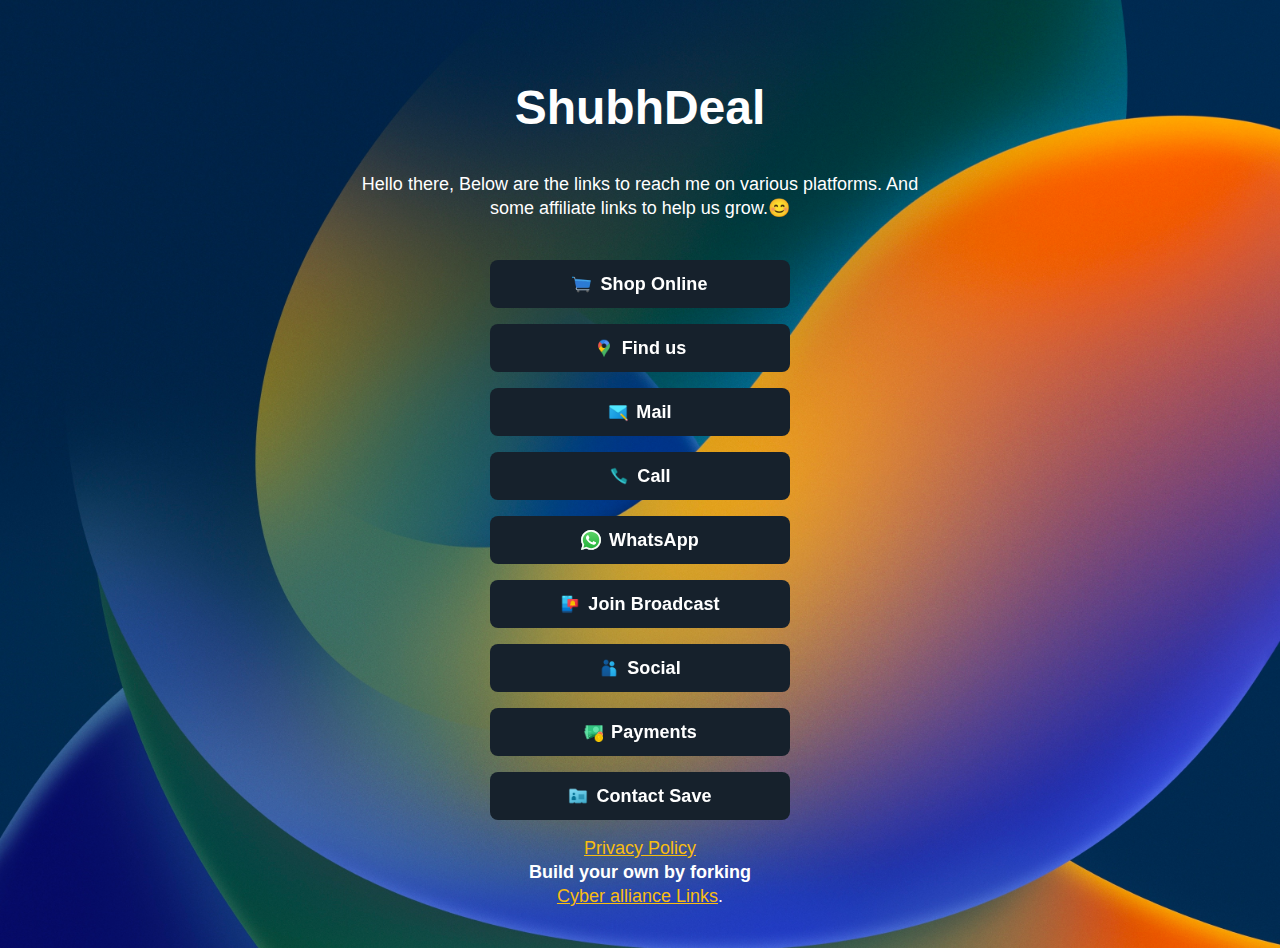
==== index.html @ a8358340 "Update index.html" ====
<!doctype html>
<html class="no-js" lang="en">

<head>
  <meta charset="utf-8">
  <title>Shubhdeal</title>
  <meta name="description" content="Looking for iPhones ? iPads ? or Android Phones ? well you've Come to the right place.">
  <meta name="author" content="Yudhvir Singh Godara">
  <meta name="viewport" content="width=device-width, initial-scale=1">
  
  <meta property="og:title" content="Shubhdeal" />
  <meta property="og:type" content="website" />
  <meta property="og:image" content="https://link.shubhdeal.com/img/og.image/og.index.192.png" />
  <meta property="og:image:width" content="192">
  <meta property="og:image:height" content="192">

  <link rel="manifest" href="site.webmanifest">
  <link rel="apple-touch-icon" href="https://link.shubhdeal.com/img/apple-touch.png">

  <link rel="stylesheet" href="css/normalize.css">

  <link rel="stylesheet" href="css/main-dark.css">

  <!-- Brand Styles -->
  <link rel="stylesheet" href="css/brands.css">

  <!-- 3rd Party CSS -->
  <link rel="stylesheet" href="css/hover-min.css">
  <link rel="stylesheet" href="css/animate.css">


  <meta name="theme-color" content="#fafafa">
</head>

<body>

  

  <!-- Primary Page Layout
  –––––––––––––––––––––––––––––––––––––––––––––––––– -->
  <div class="container">
    <div class="row">
      <div class="column" style="margin-top: 10%">

        <!-- Your Image Here -->
        <!-- <img class="fadein" src="img/new/Logo Banner 4X.png" alt="shubhdeal logo"> -->

        <!-- Title -->
        <h1>ShubhDeal</h1>

        <!-- Short Bio -->
        <p>Hello there, Below are the links to reach me on various platforms.
          And some affiliate links to help us grow.😊 </p>

        <!-- Hire -->
        <a class="button button-col1 button-entrance hvr-grow hvr-icon-wobble-vertical" href="https://iswap.in" target="_blank" rel="noopener">
          <img class="icon fadein hvr-icon" src="img/logo-min.png" alt="Shop Logo">Shop Online</a>
        <br>

        <!-- Location -->
        <a class="button button-col1 button-entrance hvr-grow hvr-icon-wobble-vertical" href="find.html" target="_blank" rel="noopener">
          <img class="icon fadein hvr-icon" src="img/icons/gmaps.png" alt="Location Logo">Find us</a>
        <br>        

        <!-- Email -->
        <a class="button button-col1 button-entrance hvr-grow hvr-icon-wobble-vertical" href="mailto:info@shubhdeal.com,?cc=essel.zone1@gmail.com" target="_blank" rel="noopener">
          <img class="icon fadein hvr-icon" src="img/icons/mail.png " alt="Mail icon">Mail</a>
        <br>

        <!-- Call -->
        <a class="button button-col1 button-entrance hvr-grow hvr-icon-wobble-vertical" href="tel:+918800414231" target="" rel="noopener">
          <img class="icon fadein hvr-icon" src="img/icons/call.png" alt="phone icon">Call</a>
        <br>
        
        <!-- YouTube
        <a class="button button-col1 button-entrance hvr-grow hvr-icon-wobble-vertical" href="https://www.youtube.com/channel/UCI3DffLrd5t0eqN7KQrfRjg?sub_confirmation=1" target="_blank" rel="noopener">
            <img class="icon fadein hvr-icon" src="img/icons/youtube.svg" alt="YouTube Logo">YouTube</a>
        <br> -->

        <!-- WhatsApp -->
        <a class="button button-col1 button-entrance hvr-grow hvr-icon-wobble-vertical" href="https://wa.me/918800414231" target="_blank" rel="noopener">
            <img class="icon fadein hvr-icon" src="img/icons/whatsapp.svg" alt="WhatsApp Logo">WhatsApp</a>
        <br>

        <!-- Broadcast -->
        <a class="button button-col1 button-entrance hvr-grow hvr-icon-wobble-vertical" href="https://wa.me/918800414231?text=Hi%2C%20I%20would%20like%20to%20join%20iSwap%20Broadcast%20list%20to%20get%20notified%20by%20latest%20and%20greatest%20deals%20from%20iSwap." target="_blank" rel="noopener">
          <img class="icon fadein hvr-icon" src="img/icons/bell.png" alt="Notification Logo">Join Broadcast</a>
        <br>        

        <!--Social.html-->
        <a class="button button-col1 button-entrance hvr-grow hvr-icon-wobble-vertical" href="social.html" target="" rel="noopener">
          <img class="icon fadein hvr-icon" src="img/icons/social.png" alt="Social Logo">Social</a>
        <br>
        
        <!--pay.html-->  
        <a class="button button-col1 button-entrance hvr-grow hvr-icon-wobble-vertical" href="pay.html" target="" rel="noopener">
          <img class="icon fadein hvr-icon" src="img/icons/pay.png" alt="Payment icon">Payments</a>
        <br>

        <!--contact-->
        <a class="button button-col1 button-entrance hvr-grow hvr-icon-wobble-vertical" href="files/contact.vcf" download rel="noopener">
          <img class="icon fadein hvr-icon" src="img/icons/contact.png" alt="Payment icon">Contact Save</a>
        <br>        

        <!--404.html-->  
        <!-- <a class="button button-col1 button-entrance hvr-grow hvr-icon-wobble-vertical" href="asd.html" target="" rel="noopener">
          <img class="icon fadein hvr-icon" src="img/icons/misc.png" alt="Payment icon">404 Demo</a>
        <br>           -->

        <!--affiliate.html-->
        <!-- <a class="button button-col1 button-entrance hvr-grow hvr-icon-wobble-vertical" href="affiliate.html" target="" rel="noopener">
          <img class="icon fadein hvr-icon" src="img/icons/affiliate.png" alt="adv Logo">Affiliate Links</a>
        <br> -->
        
        <!--misc.html-->
        <!-- <a class="button button-col1 button-entrance hvr-grow hvr-icon-wobble-vertical" href="misc.html" target="" rel="noopener">
          <img class="icon fadein hvr-icon" src="img/icons/misc.png" alt="misc Logo">Miscellaneous</a>
        <br> -->

        <!--Footer-->
        
        <p><a href="privacy.html">Privacy Policy</a>
        <br>
        <strong>Build your own by forking</strong>
        <br>
        <a href="https://github.com/godarayudhvir/CA-Links" target="_blank" rel="noopener">Cyber alliance Links</a>.</p>

      </div>
    </div>
  </div>

  <!-- End Document
  –––––––––––––––––––––––––––––––––––––––––––––––––– -->

  <script src="js/vendor/modernizr-3.11.2.min.js"></script>
  <script src="js/vendor/push.min.js"></script>
  <script src="js/vendor/serviceWorker.min.js"></script>
  <script src="js/plugins.js"></script>
  <script src="js/main.js"></script>

  <!-- Google Analytics: change UA-XXXXX-Y to be your site's ID. -->
  <!-- <script>
    window.ga = function () { ga.q.push(arguments) }; ga.q = []; ga.l = +new Date;
    ga('create', 'UA-XXXXX-Y', 'auto'); ga('set', 'anonymizeIp', true); ga('set','transport','beacon'); ga('send', 'pageview')
  </script>
  <script src="https://www.google-analytics.com/analytics.js" async></script> -->

  <script>
    // Check that service workers are supported
    if ('serviceWorker' in navigator) {
      // Use the window load event to keep the page load performant
      window.addEventListener('load', () => {
        navigator.serviceWorker.register('/service-worker.js');
      });
    }

    // Push Notification
    Push.create("Thanks for Checking us out.",{
            body: "Dont't forget to Signup for Broadcast",
            link: 'pay',
            icon: 'icon.png',  
            timeout: 200000,
        })
    </script>

</body>

</html>
---- css/main-dark.css ----
/*
* cyberlink V1
* https://cyberlink.com
* Free to use under the MIT license.
* http://www.opensource.org/licenses/mit-license.php
* 12/21/2019
*
* Built using:
*
* Skeleton V2.0.4
* Copyright 2014, Dave Gamache
* www.getskeleton.com
* Free to use under the MIT license.
* http://www.opensource.org/licenses/mit-license.php
* 12/29/2014
*/

/* Table of contents
––––––––––––––––––––––––––––––––––––––––––––––––––
- Grid
- Base Styles
- Typography
- Links
- Code
- Spacing
- Utilities
*
* You'll find the button css in css/brands.css.
*
*/

/* Grid
–––––––––––––––––––––––––––––––––––––––––––––––––– */
.container {
    position: relative;
    width: 100%;
    max-width: 600px;
    text-align: center;
    margin: 0 auto;
    padding: 0 20px;
    box-sizing: border-box;
  }
  .container-left {
    position: relative;
    width: 100%;
    max-width: 600px;
    text-align: left;
    margin: 0 auto;
    padding: 0 20px;
    box-sizing: border-box;
  }
  .column {
    position: center;
    width: 100%;
    float: center;
    box-sizing: border-box;
  }
  
  /* For devices larger than 400px */
  @media (min-width: 400px) {
    .container {
      width: 85%;
      padding: 0;
    }
  }
  
  /* For devices larger than 550px */
  @media (min-width: 550px) {
    .container {
      width: 80%;
    }
    .column,
    .columns {
      margin-left: 0;
    }
    .column:first-child,
    .columns:first-child {
      margin-left: 0;
    }
  }
  
  /* Base Styles
  –––––––––––––––––––––––––––––––––––––––––––––––––– */
  /* NOTE
  html is set to 62.5% so that all the REM measurements throughout Skeleton
  are based on 10px sizing. So basically 1.5rem = 15px :) */
  
  html {
    font-size: 100%; }
  body {
    background-image: url("/img/BG/iOS-16/Dark.jpg");
    background-repeat: no-repeat;
    background-size: cover;
    background-color: #212d3a;
    font-size: 18px;
    line-height: 24px;
    font-weight: 400;
    font-family: "Open Sans", "HelveticaNeue", "Helvetica Neue", Helvetica, Arial, sans-serif;
    color: #FFFFFF; }  
  
  /* Typography
  –––––––––––––––––––––––––––––––––––––––––––––––––– */
  h1 {
    margin-top: 0;
    margin-bottom: 16px;
    font-weight: 800;
  }
  h1 {
    font-size: 24px;
    line-height: 64px;
    letter-spacing: 0;
  }
  
  /* Larger than phablet */
  @media (min-width: 550px) {
    h1 {
      font-size: 48px;
      line-height: 96px;
    }
  }
  
  p {
    margin-top: 0;
  }
  
  /* Links
  –––––––––––––––––––––––––––––––––––––––––––––––––– */
  a {
    color: #f8bd11;
  }
  a:hover {
    color: #ffffff;
  }
  
  /* Code
  –––––––––––––––––––––––––––––––––––––––––––––––––– */
  code {
    padding: 0.2rem 0.5rem;
    margin: 0 0.2rem;
    font-size: 90%;
    white-space: nowrap;
    background: #f1f1f1;
    border: 1px solid #e1e1e1;
    border-radius: 4px;
  }
  pre > code {
    display: block;
    padding: 1rem 1.5rem;
    white-space: pre;
  }
  
  /* Spacing
  –––––––––––––––––––––––––––––––––––––––––––––––––– */
  button,
  .button {
    margin-bottom: 1rem;
  }
  input,
  textarea,
  select,
  fieldset {
    margin-bottom: 1.5rem;
  }
  pre,
  blockquote,
  dl,
  figure,
  p,
  ol {
    margin-bottom: 2.5rem;
  }
  
  /* Utilities
  –––––––––––––––––––––––––––––––––––––––––––––––––– */
  .u-full-width {
    width: 100%;
    box-sizing: border-box;
  }
  .u-max-full-width {
    max-width: 100%;
    box-sizing: border-box;
  }
  .u-pull-right {
    float: right;
  }
  .u-pull-left {
    float: left;
  }
  
  /* Misc
  –––––––––––––––––––––––––––––––––––––––––––––––––– */
  hr {
    margin-top: 3rem;
    margin-bottom: 3.5rem;
    border-width: 0;
    border-top: 1px solid #e1e1e1;
  }
  /* Radius values:
  
  10%-40%: Squircles
  50% (default): True circle
  */
  .avatar {
    width: 128px;
    height: 128px;
    object-fit: cover;
    background-position: center;
    border-radius: 50%;
  }
---- css/brands.css ----
/*
* cyberlink.io
* Skeleton V2.0.4
* Copyright 2014, Dave Gamache
* www.getskeleton.com
* Free to use under the MIT license.
* http://www.opensource.org/licenses/mit-license.php
* 12/29/2014
*/

/*
* Built using on:
* Skeleton V2.0.4
* Copyright 2014, Dave Gamache
* www.getskeleton.com
* Free to use under the MIT license.
* http://www.opensource.org/licenses/mit-license.php
* 12/29/2014
*/

/* Table of contents
––––––––––––––––––––––––––––––––––––––––––––––––––

- Buttons
- Brand Styles

*/

/* Buttons
–––––––––––––––––––––––––––––––––––––––––––––––––– */

.button,
button {
  display: inline-block;
  text-decoration: none;
  height: 48px;
  text-align: center;
  vertical-align: middle;
  font-size: 18px;
  width: 300px;
  font-weight: 700;
  line-height: 48px;
  letter-spacing: 0.1px;
  white-space: wrap;
  border-radius: 8px;
  cursor: pointer;
}
button:hover,
.button:focus {
  color: #333;
  border-color: #888;
  outline: 0;
}
.button.button-primary {
  color: #fff;
  filter: brightness(90%);
}
.button.button-primary:hover,
.button.button-primary:focus {
  color: #fff;
  filter: brightness(90%);
}

/* Brand Icons
–––––––––––––––––––––––––––––––––––––––––––––––––– */

.icon {
  padding: 0px 8px 3.5px 0px;
  vertical-align: middle;
  width: 20px;
  height: 20px;
}

/* Brand Styles
–––––––––––––––––––––––––––––––––––––––––––––––––– */

/* Default (this is great for your own brand color!) */
.button.button-default {
  color: #ffffff;
  background-color: #0085ff;
}
.button.button-default:hover,
.button.button-default:focus {
  filter: brightness(90%);
}

/* col1 */
.button.button-col1 {
  color: #ffffff;
  background-color: #16212c;
}
.button.button-col1:hover,
.button.button-col1:focus {
  filter: brightness(90%);
}

/* Amazon */
.button.button-amazon {
  color: #000000;
  background-color: #ffffff;
}
.button.button-amazon:hover,
.button.button-amazon:focus {
  filter: brightness(90%);
}

/* Apple App Store */
.button.button-appstore {
  color: #ffffff;
  background-color: #000000;
}
.button.button-appstore:hover,
.button.button-appstore:focus {
  filter: brightness(90%);
}

/* Apple Music */
.button.button-apple-music {
  color: #ffffff;
  background-color: #000000;
}
.button.button-apple-music:hover,
.button.button-apple-music:focus {
  filter: brightness(90%);
}

/* Apple Music Alt */
.button.button-apple-music-alt {
  color: #ffffff;
  background-image: linear-gradient(to bottom, #FB5C74, #FA233B);
}
.button.button-apple-music-alt:hover,
.button.button-apple-music-alt:focus {
  filter: brightness(90%);
}

/* Apple Podcasts */
.button.button-apple-podcasts {
  color: #ffffff;
  background-color: #000000;
}
.button.button-apple-podcasts:hover,
.button.button-apple-podcasts:focus {
  filter: brightness(90%);
}

/* Apple Podcasts Alt */
.button.button-apple-podcasts-alt {
  color: #ffffff;
  background-image: linear-gradient(to bottom, #F452FF, #832BC1);
}
.button.button-apple-podcasts-alt:hover,
.button.button-apple-podcasts-alt:focus {
  filter: brightness(90%);
}

/* Bandcamp */
.button.button-bandcamp {
  color: #ffffff;
  background-color: #1d9fc3;
}
.button.button-bandcamp:hover,
.button.button-bandcamp:focus {
  filter: brightness(90%);
}

/* Buy Me a Coffee */
.button.button-coffee {
  color: #100a26;
  background-color: #ffdd00;
}
.button.button-coffee:hover,
.button.button-coffee:focus {
  filter: brightness(90%);
}

/* Clubhouse */
.button.button-clubhouse {
  color: #1F1F1A;
  background-color: #F1EFE3;
}
.button.button-coffee:hover,
.button.button-coffee:focus {
  filter: brightness(90%);
}

/* Cash App */
.button.button-cashapp {
  color: #ffffff;
  background-image: linear-gradient(to bottom, #00d64b, #00c244);
}
.button.button-cashapp:hover,
.button.button-cashapp:focus {
  filter: brightness(90%);
}

/* dev.to */
.button.button-dev-to {
  color: #000000;
  background-color: #f5f5f5;
}
.button.button-dev-to:hover,
.button.button-dev-to:focus {
  filter: brightness(90%);
}

/* Discord */
.button.button-discord {
  color: #ffffff;
  background-color: #5865f2;
}
.button.button-discord:hover,
.button.button-discord:focus {
  filter: brightness(90%);
}

/* Etsy */
.button.button-etsy {
  color: #ffffff;
  background-color: #F45800;
}
.button.button-etsy:hover,
.button.button-etsy:focus {
  filter: brightness(90%);
}

/* Facebook */
.button.button-faceb {
  color: #ffffff;
  background-color: #1877f2;
}
.button.button-faceb:hover,
.button.button-faceb:focus {
  filter: brightness(90%);
}

/* Facebook Messenger */
.button.button-messenger {
  color: #ffffff;
  background-image: linear-gradient(
    25deg,
    #0099ff,
    #5f5dff,
    #a033ff,
    #c740cc,
    #ff5280,
    #ff7061
  );
}
.button.button-messenger:hover,
.button.button-messenger:focus {
  filter: brightness(90%);
}

/* Figma */
.button.button-figma {
  color: #ffffff;
  background-color: #000000;
}
.button.button-figma:hover,
.button.button-figma:focus {
  filter: brightness(90%);
}

/* Flickr */
.button.button-flickr {
  color: #ffffff;
  background-color: #000000;
}
.button.button-flickr:hover,
.button.button-flickr:focus {
  filter: brightness(90%);
}

/* GitHub */
.button.button-github {
  color: #ffffff;
  background-color: #000000;
}
.button.button-github:hover,
.button.button-github:focus {
  filter: brightness(90%);
}

/* Gitlab */
.button.button-gitlab {
  color: #ffffff;
  background-color: #6151b2;
}
.button.button-gitlab:hover,
.button.button-gitlab:focus {
  filter: brightness(90%);
}

/* Goodreads */
.button.button-goodreads {
  color: #333333;
  background-color: #f3f1e6;
}
.button.button-goodreads:hover,
.button.button-goodreads:focus {
  filter: brightness(90%);
}

/* Google Play Store */
.button.button-playstore {
  color: #FFFFFF;
  background-color: #000000;
}
.button.button-playstore:hover,
.button.button-playstore:focus {
  filter: brightness(90%);
}

/* Google Podcasts */
.button.button-google-podcasts {
  color: #000000;
  background-color: #FFFFFF;
}
.button.button-google-podcasts:hover,
.button.button-google-podcasts:focus {
  filter: brightness(90%);
}

/* Google Scholar */
.button.button-google-scholar {
  color: #000000;
  background-color: #f5f5f5;
}
.button.button-google-scholar:hover,
.button.button-google-scholar:focus {
  filter: brightness(90%);
}

/* Hashnode */
.button.button-hashnode {
  color: #000000;
  background-color: #ffffff;
}
.button.button-hashnode:hover,
.button.button-hashnode:focus {
  filter: brightness(90%);
}

/* Instagram */
.button.button-instagram {
  color: #ffffff;
  background-image: linear-gradient(-135deg, #1400c8, #b900b4, #f50000);
}
.button.button-instagram:hover,
.button.button-instagram:focus {
  filter: brightness(90%);
}

/* kickstarter */
.button.button-kickstarter {
  color: #ffffff;
  background-color: #05ce78;
}
.button.button-kickstarter:hover,
.button.button-kickstarter:focus {
  filter: brightness(90%);
}

/* Kit */
.button.button-kit {
  color: #ffffff;
  background-color: #000000;
}
.button.button-kit:hover,
.button.button-kit:focus {
  filter: brightness(90%);
}

/* Ko-fi */
.button.button-ko-fi {
  color: #ffffff;
  background-color: #13C3FF;
}
.button.button-ko-fi:hover,
.button.button-ko-fi:focus {
  filter: brightness(90%);
}

/* Letterboxd */
.button.button-letterboxd {
  color: #ffffff;
  background-color: #2c3440;
}
.button.button-letterboxd:hover,
.button.button-letterboxd:focus {
  filter: brightness(90%);
}

/* LinkedIn */
.button.button-linked {
  color: #ffffff;
  background-color: #2867b2;
}
.button.button-linked:hover,
.button.button-linked:focus {
  filter: brightness(90%);
}

/* Mastodon */
.button.button-mastodon {
  color: #ffffff;
  background-color: #17063B;
}
.button.button-mastodon:hover,
.button.button-mastodon:focus {
  filter: brightness(90%);
}

/* Medium */
.button.button-medium {
  color: #ffffff;
  background-color: #000000;
}
.button.button-medium:hover,
.button.button-medium:focus {
  filter: brightness(90%);
}

/* Notion */
.button.button-notion {
  color: #000000;
  border-style: solid;
  border-color: #000000;
  border-width: 2px;
  background-color: #ffffff;
}
.button.button-notion:hover,
.button.button-notion:focus {
  filter: brightness(90%);
}

/* OnlyFans */
.button.button-onlyfans {
  color: #ffffff;
  background-color: #00AEEF;
}
.button.button-onlyfans:hover,
.button.button-onlyfans:focus {
  filter: brightness(90%);
}

/* Patreon */
.button.button-patreon {
  color: #ffffff;
  background-color: #ff424d;
}
.button.button-patreon:hover,
.button.button-patreon:focus {
  filter: brightness(90%);
}

/* PayPal */
.button.button-paypal {
  color: #ffffff;
  background-color: #003087;
}
.button.button-paypal:hover,
.button.button-paypal:focus {
  filter: brightness(90%);
}

/* Pinterest */
.button.button-pinterest {
  color: #000000;
  background-color: #ffe2eb;
}
.button.button-pinterest:hover,
.button.button-pinterest:focus {
  filter: brightness(90%);
}

/* Post.news */
.button.button-post-news {
  color: #ffffff;
  background-color: #678BFF;
}
.button.button-post-news:hover,
.button.button-post-news:focus {
  filter: brightness(90%);
}

/* Producthunt */
.button.button-producthunt {
  color: #da552f;
  border-style: solid;
  border-color: #da552f;
  border-width: 2px;
  background-color: #ffffff;
}
.button.button-producthunt:hover,
.button.button-producthunt:focus {
  filter: brightness(90%);
}

/* Redbubble */
.button.button-redbubble {
  color: #e41321;
  border-style: solid;
  border-color: #e41321;
  border-width: 2px;
  background-color: #ffffff;
}
.button.button-redbubble:hover,
.button.button-redbubble:focus {
  filter: brightness(90%);
}

/* Reddit */
.button.button-reddit {
  color: #000000;
  background-color: #d7dfe2;
}
.button.button-reddit:hover,
.button.button-reddit:focus {
  filter: brightness(90%);
}

/* Signal */
.button.button-signal {
  color: #ffffff;
  background-color: #3a76f0;
}
.button.button-signal:hover,
.button.button-signal:focus {
  filter: brightness(90%);
}

/* Skoob */
.button.button-skoob {
  color: #ffffff;
  background-color: #3189c8;
}
.button.button-skoob:hover,
.button.button-skoob:focus {
  filter: brightness(90%);
}

/* Snapchat */
.button.button-snapchat {
  color: #000000;
  background-color: #fffc00;
}
.button.button-snapchat:hover,
.button.button-snapchat:focus {
  filter: brightness(90%);
}

/* SoundCloud */
.button.button-soundcloud {
  color: #ffffff;
  background-color: #ff5500;
}
.button.button-soundcloud:hover,
.button.button-soundcloud:focus {
  filter: brightness(90%);
}

/* Spotify */
.button.button-spotify {
  color: #191414;
  background-color: #1db954;
}
.button.button-spotify:hover,
.button.button-spotify:focus {
  filter: brightness(90%);
}

/* Spotify Alt */
.button.button-spotify-alt {
  color: #FFFFFF;
  background-color: #191414;
}
.button.button-spotify-alt:hover,
.button.button-spotify-alt:focus {
  filter: brightness(90%);
}

/* Steam */
.button.button-steam {
  color: #ffffff;
  background-color: #171a21;
}
.button.button-steam:hover,
.button.button-steam:focus {
  filter: brightness(90%);
}

/* Strava */
.button.button-strava {
  color: #ffffff;
  background-color: #fc5200;
}
.button.button-strava:hover,
.button.button-strava:focus {
  filter: brightness(90%);
}

/* Substack */
.button.button-substack {
  color: #ffffff;
  background-color: #FF6719;
}
.button.button-substack:hover,
.button.button-substack:focus {
  filter: brightness(90%);
}

/* Telegram */
.button.button-telegram {
  color: #ffffff;
  background-color: #3faee8;
}
.button.button-telegram:hover,
.button.button-telegram:focus {
  filter: brightness(90%);
}

/* Threema */
.button.button-threema {
  color: #000000;
  background-color: #3fe669;
}
.button.button-threema:hover,
.button.button-threema:focus {
  filter: brightness(90%);
}

/* TikTok */
.button.button-tiktok {
  color: #ffffff;
  background-color: #000000;
}
.button.button-tiktok:hover,
.button.button-tiktok:focus {
  filter: brightness(90%);
}

/* Trello */
.button.button-trello {
  color: #ffffff;
  background-color: #0065ff;
}
.button.button-trello:hover,
.button.button-trello:focus {
  filter: brightness(90%);
}

/* Tumblr */
.button.button-tumb {
  color: #ffffff;
  background-color: #131313;
}
.button.button-tumb:hover,
.button.button-tumb:focus {
  filter: brightness(90%);
}

/* Twitch */
.button.button-twitch {
  color: #ffffff;
  background-color: #9146ff;
}
.button.button-twitch:hover,
.button.button-twitch:focus {
  filter: brightness(90%);
}

/* Twitter */
.button.button-twit {
  color: #ffffff;
  background-color: #1da1f2;
}
.button.button-twit:hover,
.button.button-twit:focus {
  filter: brightness(90%);
}

/* Untappd */
.button.button-untappd {
  color: #ffffff;
  background-color: #ffc000;
}
.button.button-untappd:hover,
.button.button-untappd:focus {
  filter: brightness(90%);
}

/* Venmo */
.button.button-venmo {
  color: #ffffff;
  background-color: #008CFF;
}
.button.button-venmo:hover,
.button.button-venmo:focus {
  filter: brightness(90%);
}

/* Vimeo */
.button.button-vimeo {
  color: #ffffff;
  background-color: #1ab7ea;
}
.button.button-vimeo:hover,
.button.button-vimeo:focus {
  filter: brightness(90%);
}

/* VRChat */
.button.button-vrchat {
  color: #000000;
  background-color: #ffffff;
  border: 2px solid black;
}
.button.button-vrchat:hover,
.button.button-vrchat:focus {
  filter: brightness(90%);
}

/* WhatsApp */
.button.button-whatsapp {
  color: #ffffff;
  background-color: #455a64;
}
.button.button-whatsapp:hover,
.button.button-whatsapp:focus {
  filter: brightness(90%);
}

/* Wordpress */
.button.button-wordpress {
  color: #ffffff;
  background-color: #21759b;
}
.button.button-wordpress:hover,
.button.button-wordpress:focus {
  filter: brightness(90%);
}

/* Xing */
.button.button-xing {
  color: #ffffff;
  background-color: #026466;
}
.button.button-xing:hover,
.button.button-xing:focus {
  filter: brightness(90%);
}

/* YouTube */
.button.button-yt {
  color: #ffffff;
  background-color: #000000;
}
.button.button-yt:hover,
.button.button-yt:focus {
  filter: brightness(90%);
}

/* Unsplash */
.button.button-unsplash {
  color: #000000;
  background-color: #ffffff;
}
.button.button-unsplash:hover,
.button.button-unsplash:focus {
  filter: brightness(90%);
}
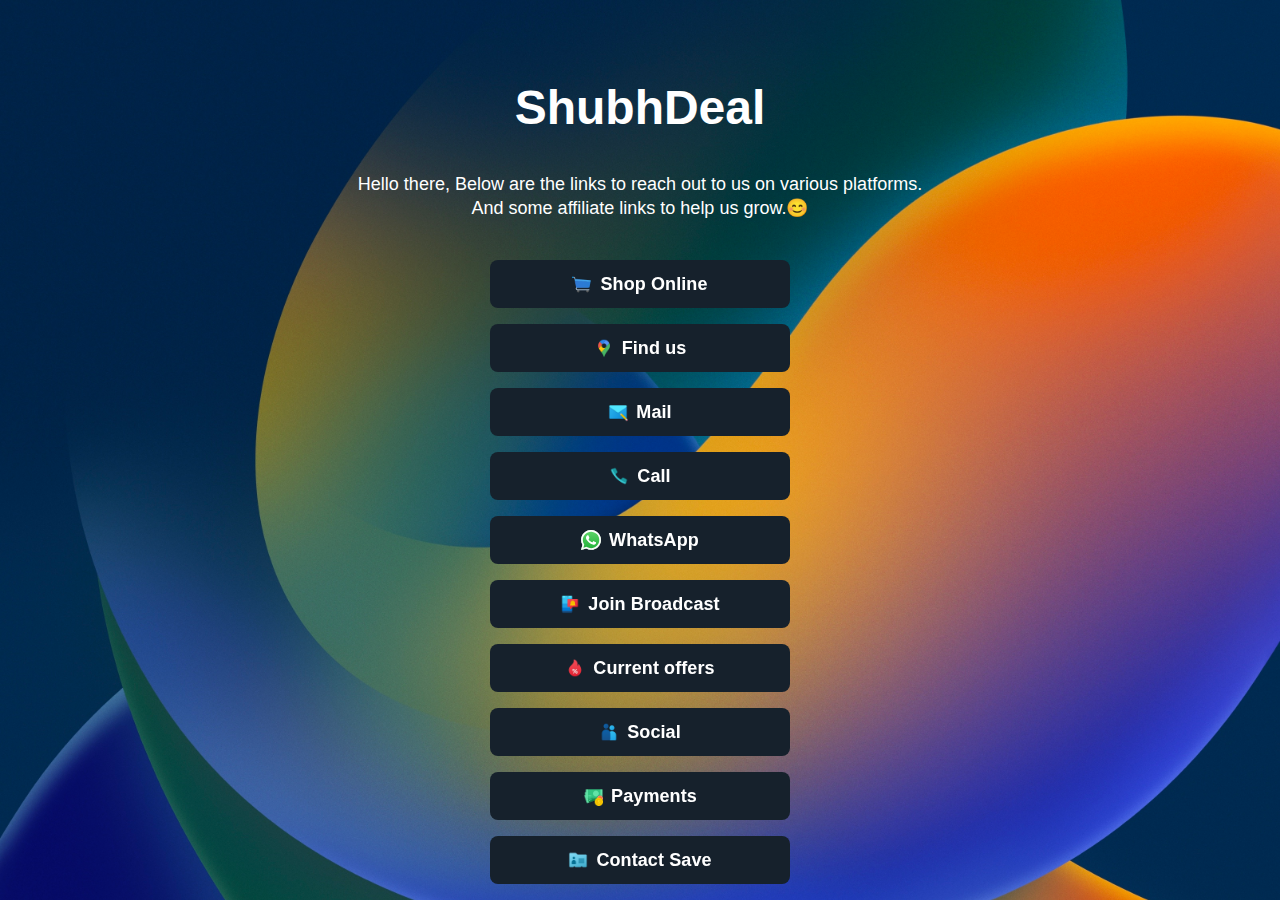
==== commit 26e53cb2: "basic update" ====
--- a/index.html
+++ b/index.html
@@ -4,8 +4,8 @@
 <head>
   <meta charset="utf-8">
   <title>Shubhdeal</title>
-  <meta name="description" content="Looking for iPhones ? iPads ? or Android Phones ? well you've Come to the right place.">
-  <meta name="author" content="Yudhvir Singh Godara">
+  <meta name="description" content="Your goto Destination for Modern Electronics.">
+  <meta name="author" content="Cyber Alliance India">
   <meta name="viewport" content="width=device-width, initial-scale=1">
   
   <meta property="og:title" content="Shubhdeal" />
@@ -49,7 +49,7 @@
         <h1>ShubhDeal</h1>
 
         <!-- Short Bio -->
-        <p>Hello there, Below are the links to reach me on various platforms.
+        <p>Hello there, Below are the links to reach out to us on various platforms.
           And some affiliate links to help us grow.😊 </p>
 
         <!-- Hire -->
@@ -85,7 +85,12 @@
         <!-- Broadcast -->
         <a class="button button-col1 button-entrance hvr-grow hvr-icon-wobble-vertical" href="https://wa.me/918800414231?text=Hi%2C%20I%20would%20like%20to%20join%20iSwap%20Broadcast%20list%20to%20get%20notified%20by%20latest%20and%20greatest%20deals%20from%20iSwap." target="_blank" rel="noopener">
           <img class="icon fadein hvr-icon" src="img/icons/bell.png" alt="Notification Logo">Join Broadcast</a>
-        <br>        
+        <br>
+
+        <!-- Deals -->
+        <a class="button button-col1 button-entrance hvr-grow hvr-icon-wobble-vertical" href="offers.html" target="_blank" rel="noopener">
+          <img class="icon fadein hvr-icon" src="img/icons/sale.png" alt="Notification Logo">Current offers</a>
+        <br>           
 
         <!--Social.html-->
         <a class="button button-col1 button-entrance hvr-grow hvr-icon-wobble-vertical" href="social.html" target="" rel="noopener">
@@ -119,11 +124,12 @@
 
         <!--Footer-->
         
-        <p><a href="privacy.html">Privacy Policy</a>
+        <!-- <p><a href="privacy.html">Privacy Policy</a>
         <br>
         <strong>Build your own by forking</strong>
         <br>
-        <a href="https://github.com/godarayudhvir/CA-Links" target="_blank" rel="noopener">Cyber alliance Links</a>.</p>
+
+        <a href="https://github.com/godarayudhvir/CA-Links" target="_blank" rel="noopener">Cyber alliance Links</a>.</p> -->
 
       </div>
     </div>
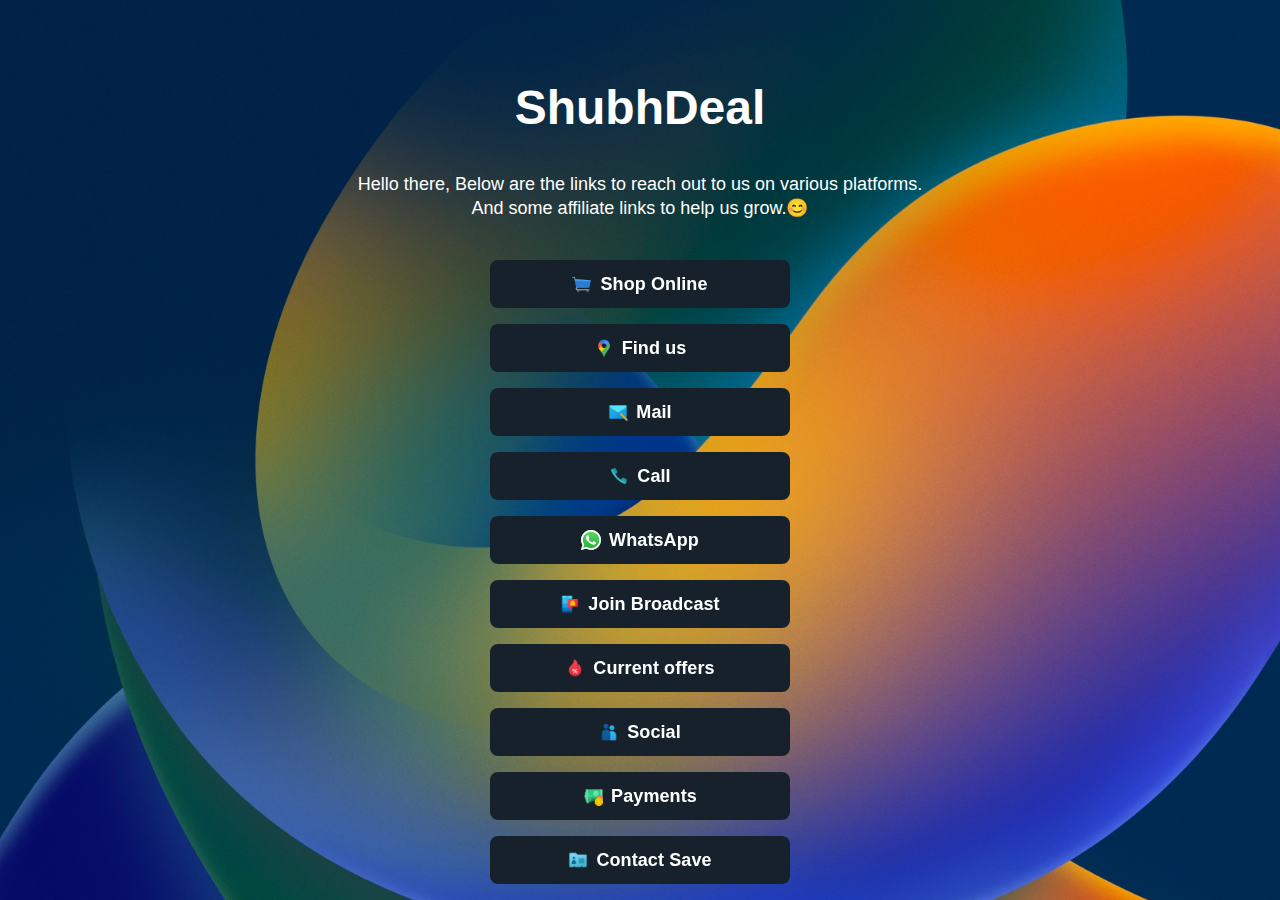
==== commit 2773c33e: "update" ====
--- a/index.html
+++ b/index.html
@@ -10,7 +10,7 @@
   
   <meta property="og:title" content="Shubhdeal" />
   <meta property="og:type" content="website" />
-  <meta property="og:image" content="https://link.shubhdeal.com/img/og.image/og.index.192.png" />
+  <meta property="og:image" content="img/og.image/og.index.192.png" />
   <meta property="og:image:width" content="192">
   <meta property="og:image:height" content="192">
 
--- a/css/main-dark.css
+++ b/css/main-dark.css
@@ -88,7 +88,7 @@
   html {
     font-size: 100%; }
   body {
-    background-image: url("/img/BG/iOS-16/Dark.jpg");
+    background-image: url("/img/BG/iOS-16/Dark.webp");
     background-repeat: no-repeat;
     background-size: cover;
     background-color: #212d3a;
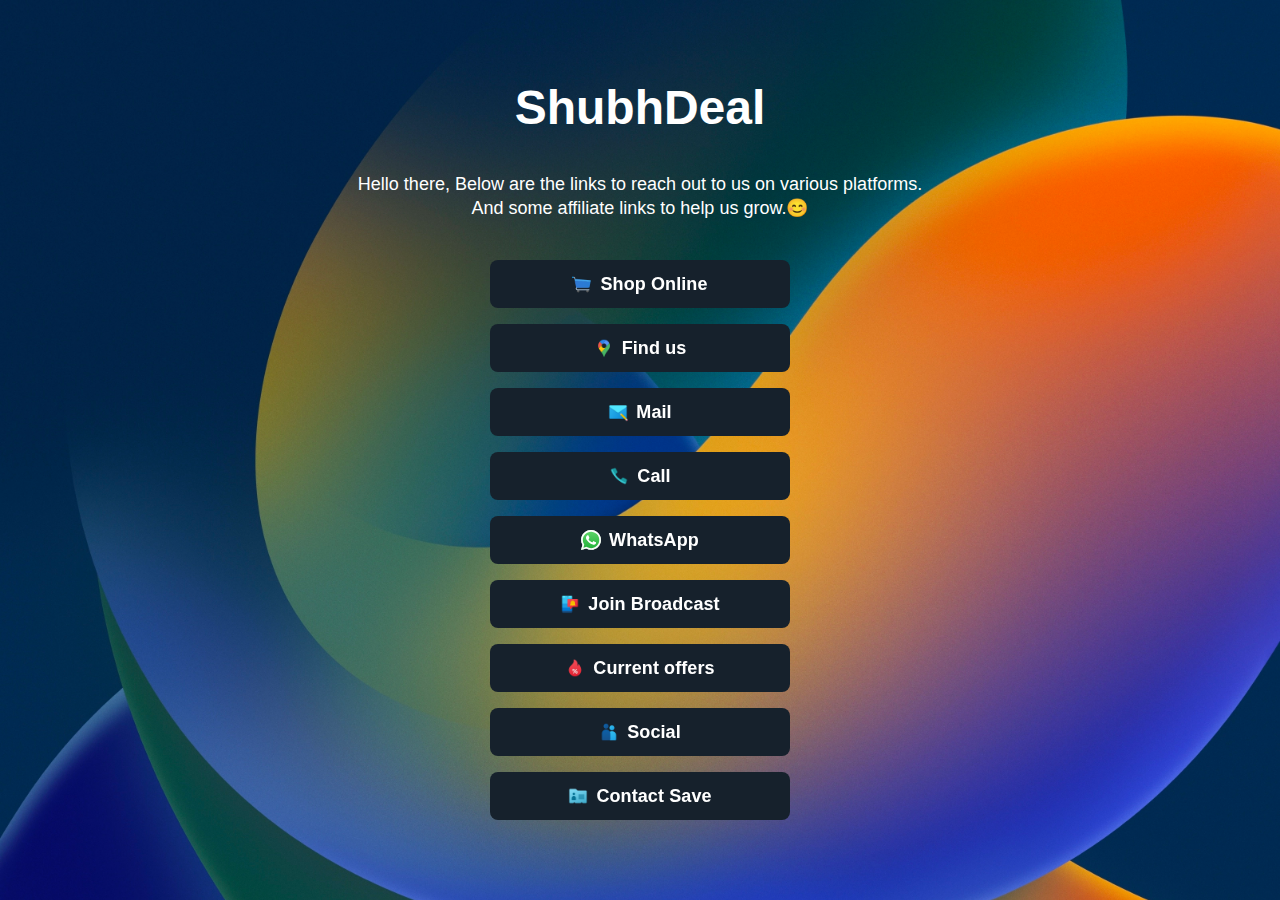
==== commit e24c9127: "Minor Updates" ====
--- a/index.html
+++ b/index.html
@@ -4,13 +4,14 @@
 <head>
   <meta charset="utf-8">
   <title>Shubhdeal</title>
-  <meta name="description" content="Your goto Destination for Modern Electronics.">
+  <meta name="description" content="Your goto Destination for Modern Electronics. We also  Sale Purchase and Repair Mobile Phones & PC's">
+  <meta name="keyword" content="Apple, Samsung, Oppo, Vivo, Nothing, Google, Asus, Lenovo, Xiaomi, Redmi, iPhone, iPad, Macbook">
   <meta name="author" content="Cyber Alliance India">
   <meta name="viewport" content="width=device-width, initial-scale=1">
   
   <meta property="og:title" content="Shubhdeal" />
   <meta property="og:type" content="website" />
-  <meta property="og:image" content="img/og.image/og.index.192.png" />
+  <meta property="og:image" content="https://links.shubhdeal.com/img/og.image/og.index.192.png" />
   <meta property="og:image:width" content="192">
   <meta property="og:image:height" content="192">
 
@@ -52,8 +53,8 @@
         <p>Hello there, Below are the links to reach out to us on various platforms.
           And some affiliate links to help us grow.😊 </p>
 
-        <!-- Hire -->
-        <a class="button button-col1 button-entrance hvr-grow hvr-icon-wobble-vertical" href="https://iswap.in" target="_blank" rel="noopener">
+        <!-- Shop -->
+        <a class="button button-col1 button-entrance hvr-grow hvr-icon-wobble-vertical" href="https://shubhdeal.com" target="_blank" rel="noopener">
           <img class="icon fadein hvr-icon" src="img/logo-min.png" alt="Shop Logo">Shop Online</a>
         <br>
 
@@ -98,9 +99,9 @@
         <br>
         
         <!--pay.html-->  
-        <a class="button button-col1 button-entrance hvr-grow hvr-icon-wobble-vertical" href="pay.html" target="" rel="noopener">
+        <!-- <a class="button button-col1 button-entrance hvr-grow hvr-icon-wobble-vertical" href="pay.html" target="" rel="noopener">
           <img class="icon fadein hvr-icon" src="img/icons/pay.png" alt="Payment icon">Payments</a>
-        <br>
+        <br> -->
 
         <!--contact-->
         <a class="button button-col1 button-entrance hvr-grow hvr-icon-wobble-vertical" href="files/contact.vcf" download rel="noopener">
